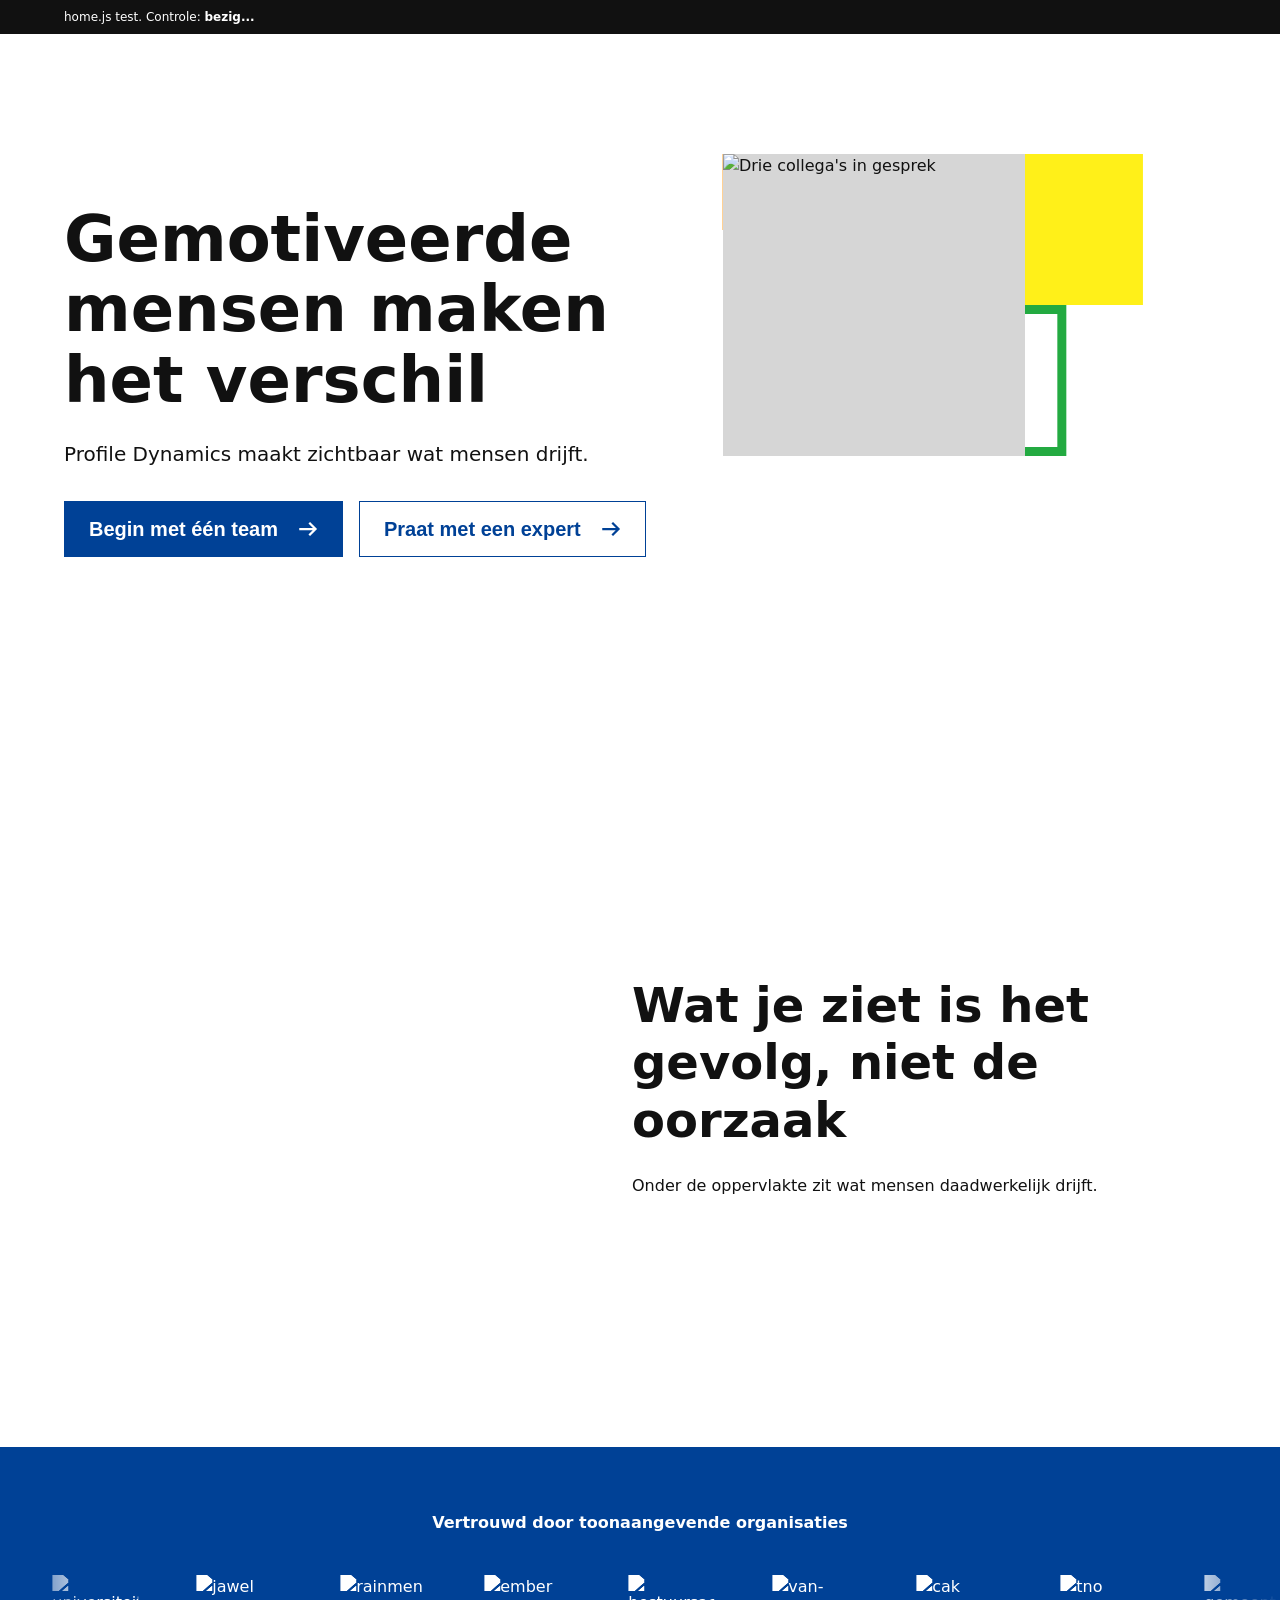
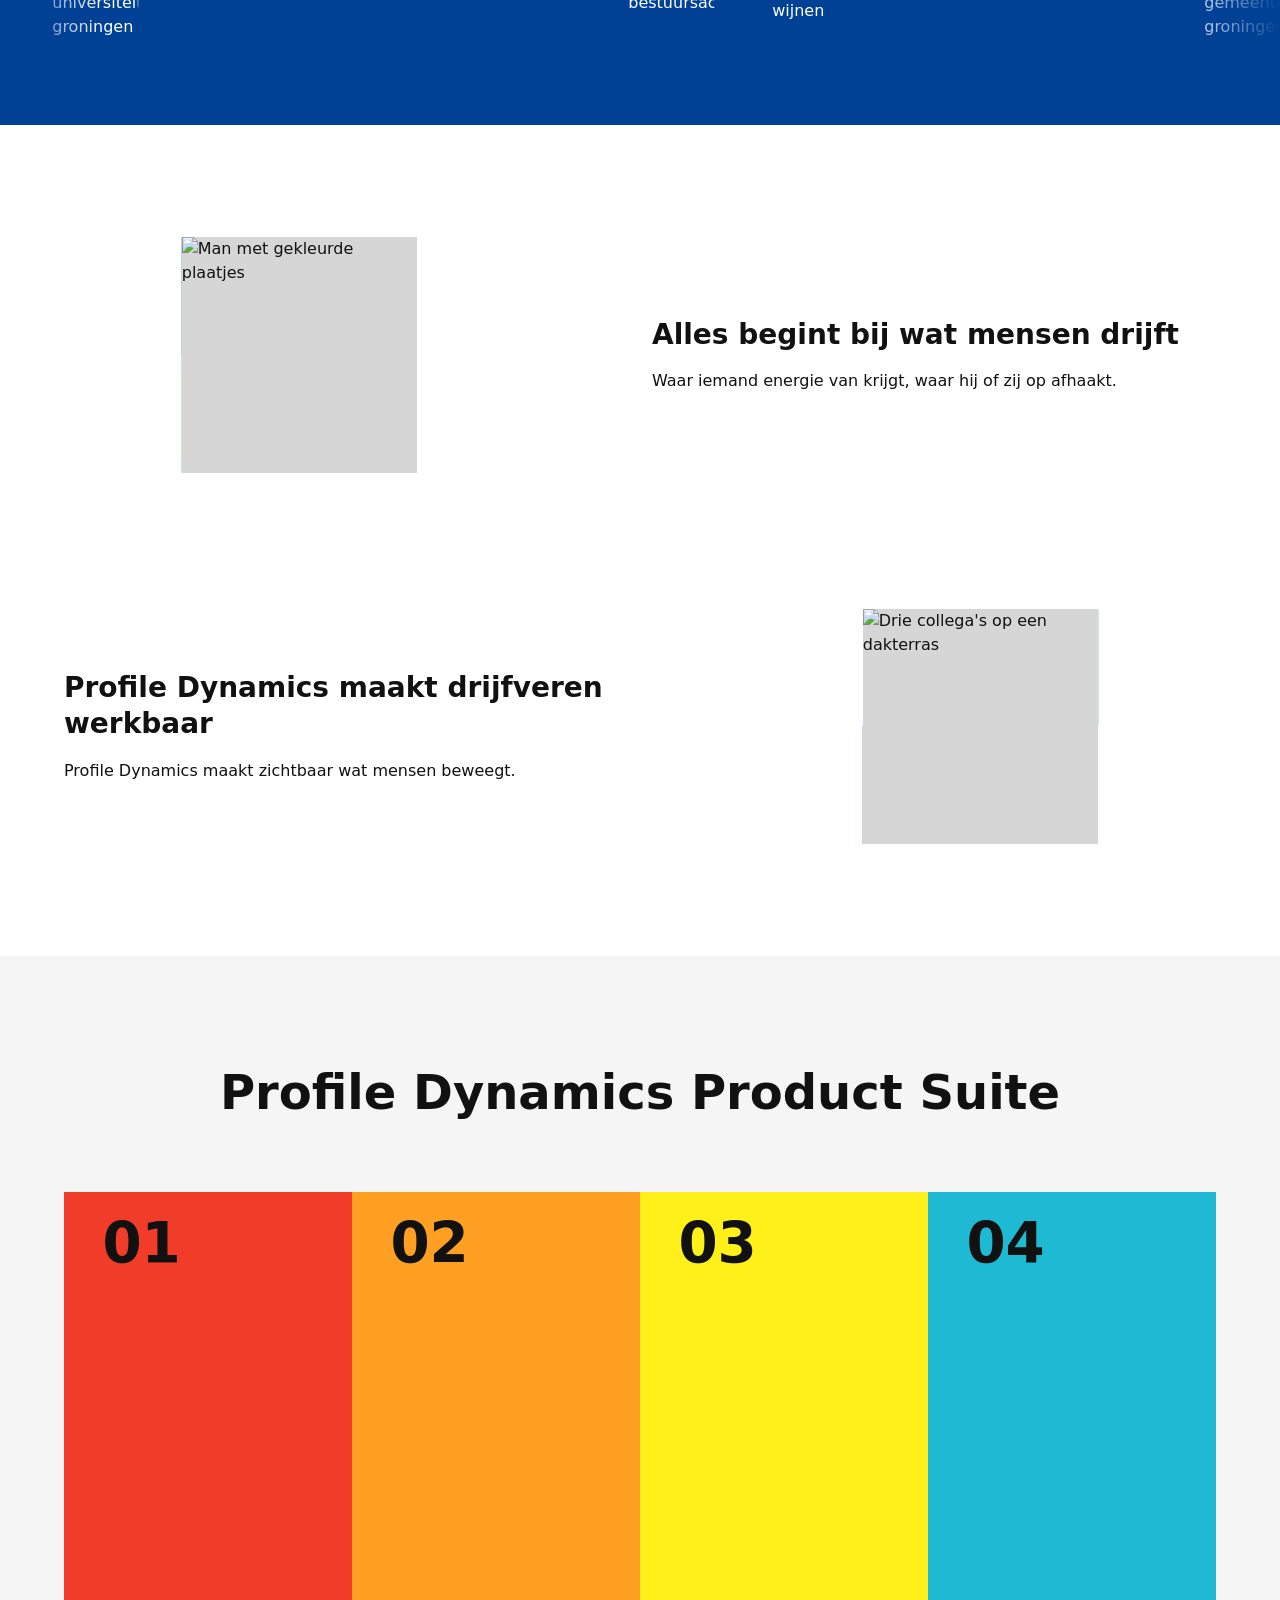
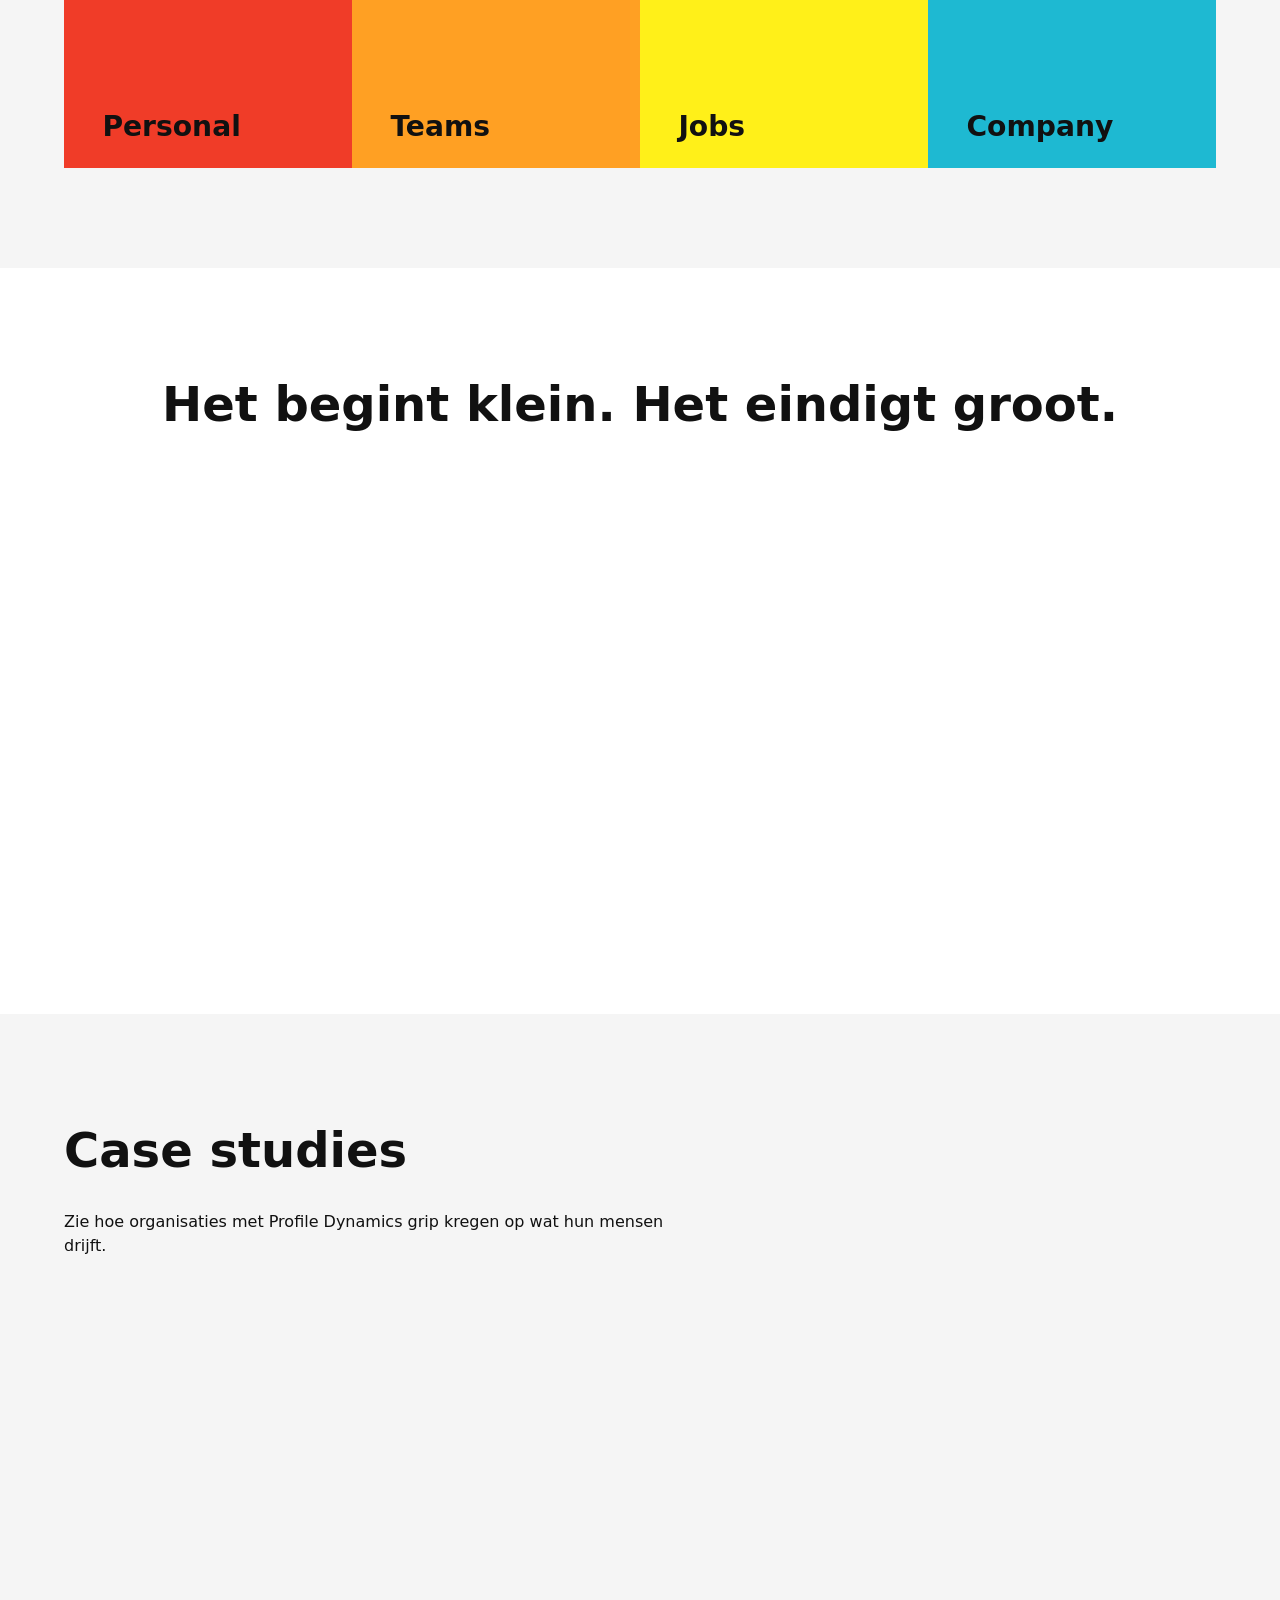
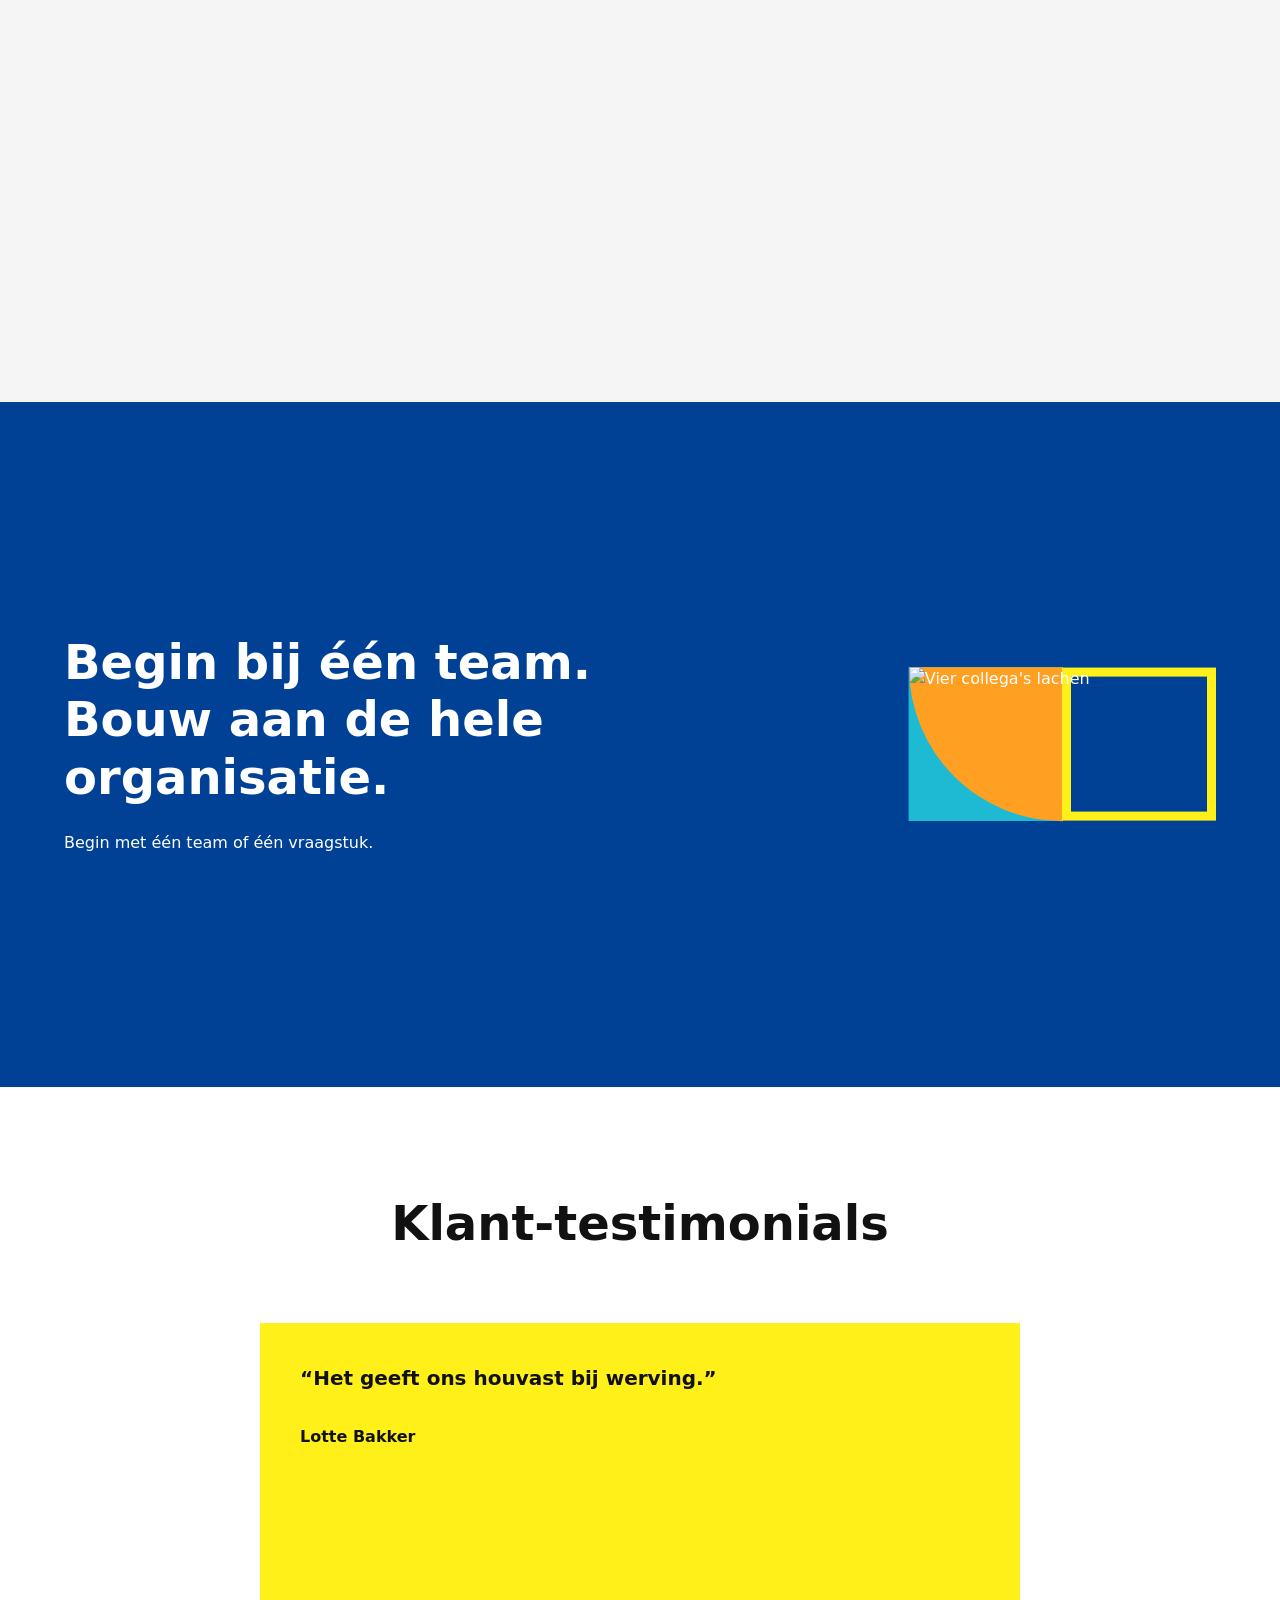
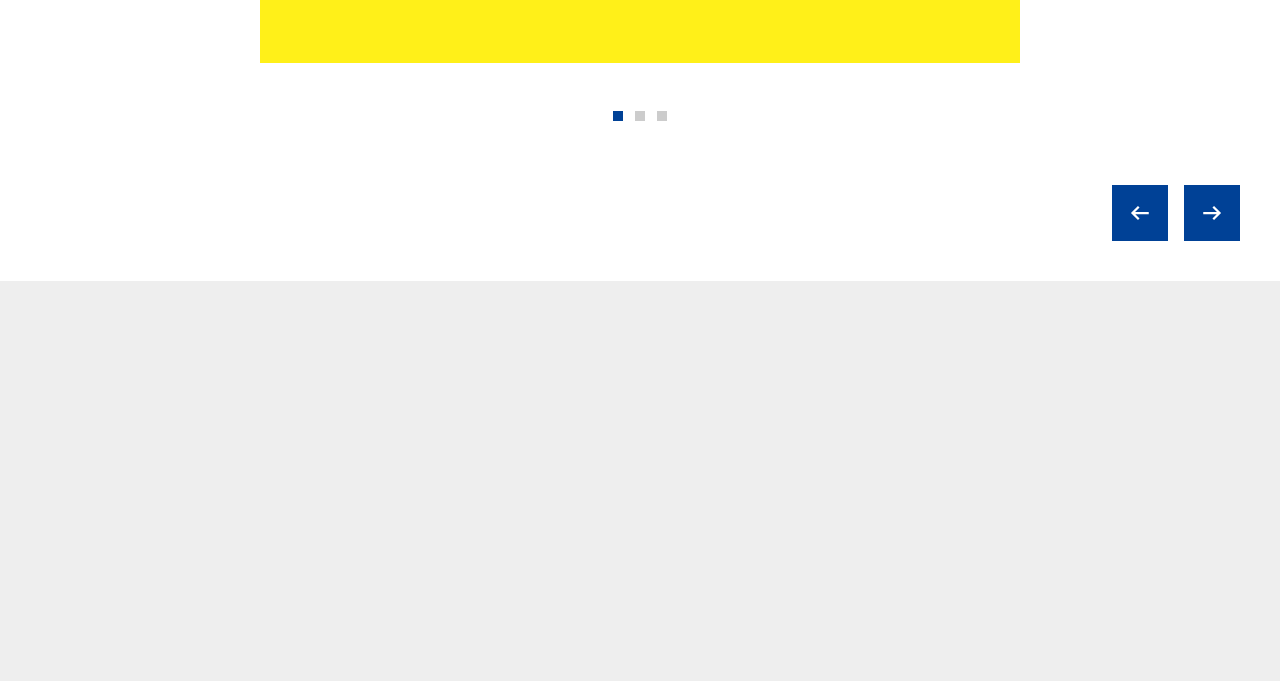
==== test/home.html @ 772110f0 "Homepage-code home-v1.0.0: lader home.js en modules voor home-nieuw" ====
<!doctype html>
<html lang="nl" class="w-mod-js">
<head>
<meta charset="utf-8">
<meta name="viewport" content="width=device-width, initial-scale=1">
<link rel="icon" href="data:,">
<title>home.js test</title>
<!-- Beelden en letters uit de projectmap (design/homepage): serveer de projectmap, niet alleen site-code (zie README) -->
<link rel="stylesheet" href="../../design/homepage/fonts/fonts.css">
<style>
  /* Nabootsing van de Webflow-classes in hun eindstand: geen transities, geen hover-animaties; alleen de hover-kleur van de knoppen */
  :root { --color--brand--blue:#004196; --color--brand--light-blue:#1EB9D2; --color--brand--red:#F03C28; --color--brand--green:#23AA41; --color--brand--yellow:#FFF019; --color--brand--orange:#FFA023; --color--brand--purple:#87288C; --color--brand--grey:#F5F5F5; }
  * { box-sizing: border-box; }
  body { margin: 0; font-family: 'Montserrat', system-ui, sans-serif; font-size: 16px; line-height: 1.5; color: #111; }
  h1, h2, h3, p { margin: 0; }
  a { color: inherit; text-decoration: none; }
  section { position: relative; }
  .wrap { max-width: 1440px; margin: 0 auto; padding: 0 64px; }
  .note { padding: 8px 64px; background: #111; color: #fff; font-size: 12px; }
  #result { font-weight: 700; }
  /* Button - Pijl */
  .btn { position: relative; isolation: isolate; overflow: hidden; display: inline-flex; align-items: center; gap: 1em; white-space: nowrap; border: 1px solid var(--color--brand--blue); font: 600 20px/1.5 'Montserrat', sans-serif; padding: 12px 24px; color: var(--color--brand--blue); cursor: pointer; background: none; }
  .btn-s { font-size: 14px; padding: 10px 20px; }
  .btn-fill { position: absolute; inset: 0; z-index: -1; background: var(--color--brand--blue); opacity: 0; }
  .btn-f { color: #fff; } .btn-f .btn-fill { opacity: 1; }
  .btn-icon { width: 1em; height: 1em; flex: none; }
  /* Element - Pijlknoppen */
  .arrows { display: flex; gap: 16px; }
  .arrow { position: relative; isolation: isolate; overflow: hidden; width: 56px; height: 56px; border: 0; padding: 0; display: grid; place-items: center; background: var(--color--brand--blue); color: #fff; cursor: pointer; }
  .arrow .btn-icon { width: 20px; height: 20px; }
  /* Hero */
  .hero-in { display: flex; align-items: center; gap: 72px; padding: 120px 64px; max-width: 1440px; margin: 0 auto; }
  .hero-content { flex: 1 1 0; max-width: 670px; }
  .hero-content h1 { font-size: 64px; line-height: 1.1; margin-bottom: 24px; }
  .hero-content p { font-size: 20px; margin-bottom: 32px; }
  .hero-btns { display: flex; gap: 16px; }
  .hc { --u: clamp(108px, 11.8vw, 170px); position: relative; flex: none; width: calc(var(--u) * 3); height: calc(var(--u) * 3); margin: 0 40px 0 auto; }
  .hp { position: absolute; left: 0; top: 0; width: 66.6667%; height: 66.6667%; z-index: 2; overflow: hidden; background: #d6d6d6; }
  .hp img { position: absolute; inset: 0; width: 100%; height: 100%; object-fit: cover; }
  .hb { position: absolute; width: 33.3333%; height: 33.3333%; z-index: 1; }
  .hb-y { left: 66.6667%; top: 0; background: var(--color--brand--yellow); }
  .hb-g { left: 66.6667%; top: 33.3333%; border: 9px solid var(--color--brand--green); }
  .hb-p { left: 0; top: 66.6667%; background: var(--color--brand--purple); border-radius: 0 0 0 100%; transform-origin: 100% 0; }
  .hb-o { left: -16.6667%; top: 0; width: 16.6667%; height: 16.6667%; background: var(--color--brand--orange); }
  /* Probleem */
  .problem-in { display: grid; grid-template-columns: 480px minmax(0, 1fr); gap: 88px; padding: 120px 64px; align-items: center; max-width: 1440px; margin: 0 auto; }
  .problem h2 { font-size: 48px; line-height: 1.2; margin-bottom: 24px; }
  .pt { order: -1; display: grid; grid-template-columns: repeat(2, minmax(0, 1fr)); }
  .tile { aspect-ratio: 1 / 1; padding: 24px 22px; font-size: 20px; font-weight: 700; }
  /* Logo's */
  .logos { background: var(--color--brand--blue); color: #fff; padding: 64px 0; }
  .logos h2 { font-size: 16px; text-align: center; margin-bottom: 40px; }
  .marquee { display: flex; overflow: hidden; }
  .mset { display: flex; flex: none; align-items: center; gap: 58px; padding-right: 58px; }
  .mlogo { display: block; width: 86px; height: 86px; object-fit: contain; filter: brightness(0) invert(1); }
  /* Drijfveren */
  .pin { padding: 112px 0; }
  .scene + .scene { margin-top: 136px; }
  .inner { max-width: 1440px; margin: 0 auto; display: grid; grid-template-columns: 1fr 1fr; gap: 24px; align-items: center; padding: 0 64px; }
  .scene-rev .copy { order: -1; } .scene-rev .comp { justify-self: end; }
  .copy h2 { font-size: 28px; line-height: 1.3; margin-bottom: 16px; }
  .comp { --u: clamp(100px, 9.2vw, 132px); position: relative; width: calc(var(--u) * 4); height: calc(var(--u) * 2); }
  .photo { position: absolute; z-index: 2; left: var(--u); top: 0; width: calc(var(--u) * 2); height: calc(var(--u) * 2); overflow: hidden; background: #d6d6d6; }
  .photo img { display: block; width: 100%; height: 100%; object-fit: cover; }
  .blk { position: absolute; z-index: 1; width: var(--u); height: var(--u); }
  .blk svg { display: block; width: 100%; height: 100%; overflow: visible; }
  .a1 { left: 0; top: 0; border: 9px solid var(--color--brand--blue); }
  .a2 { left: 0; top: var(--u); background: var(--color--brand--green); border-radius: 0 0 0 100%; transform-origin: 100% 0; }
  .a3 { left: calc(var(--u) * 3); top: var(--u); background: var(--color--brand--red); border-radius: 0 0 100% 0; transform-origin: 0 0; }
  .b1 { left: calc(var(--u) * 3); top: 0; background: var(--color--brand--light-blue); }
  .b2 { left: calc(var(--u) * 3); top: var(--u); transform-origin: 0 100%; }
  .b3 { left: 0; top: var(--u); background: var(--color--brand--purple); }
  /* Element - Zegel */
  .seal { position: absolute; z-index: 3; width: var(--u); aspect-ratio: 1 / 1; pointer-events: none; }
  .seal img { position: absolute; inset: 0; width: 100%; height: 100%; display: block; }
  .seal-b { left: calc(var(--u) * -.55); top: calc(var(--u) * .25); }
  /* Product Suite */
  .ps { background: var(--color--brand--grey); }
  .ps-in { padding: 100px 64px; max-width: 1440px; margin: 0 auto; }
  .ps h2 { font-size: 48px; text-align: center; margin-bottom: 64px; }
  .ps-stack { display: flex; width: 100%; aspect-ratio: 2 / 1; }
  .ps-panel { --pad: clamp(24px, 3vw, 40px); position: relative; flex: 1 1 0%; min-width: 0; overflow: hidden; cursor: pointer; }
  .ps-num { position: absolute; z-index: 2; top: 24px; left: var(--pad); white-space: nowrap; font-size: clamp(40px, 4.4vw, 64px); line-height: 1; font-weight: 700; }
  .ps-label { position: absolute; left: var(--pad); bottom: 24px; font-size: clamp(22px, 2.2vw, 32px); line-height: 1.2; font-weight: 700; white-space: nowrap; }
  .ps-v { writing-mode: vertical-rl; transform: rotate(180deg); }
  .ps-detail { position: absolute; inset: 0 0 0 16px; background: #fff; overflow: hidden; }
  .ps-dt { width: min(520px, 60vw); padding: calc(24px + clamp(40px, 4.4vw, 64px) + 24px) 36px 32px calc(var(--pad) - 6px); }
  .ps-dt h3 { font-size: clamp(22px, 2.2vw, 32px); font-weight: 700; margin-bottom: 14px; }
  .ps-dt ul { margin: 20px 0 24px; padding-left: 20px; }
  .ps-ill { position: absolute; right: var(--pad); bottom: 32px; height: calc(68% * var(--r)); width: auto; }
  .c-red { background: var(--color--brand--red); } .c-orange { background: var(--color--brand--orange); } .c-yellow { background: var(--color--brand--yellow); } .c-lb { background: var(--color--brand--light-blue); }
  /* Groei */
  .growth-in { padding: 100px 64px; text-align: center; max-width: 1440px; margin: 0 auto; }
  .growth h2 { font-size: 48px; margin-bottom: 64px; }
  .gc { --u: min(115px, 8vw); position: relative; width: calc(var(--u) * 7.5); height: calc(var(--u) * 4); margin: 0 auto; }
  .gp { position: absolute; z-index: 5; left: calc(var(--u) * 3.5); top: 0; width: calc(var(--u) * 4); height: calc(var(--u) * 4); overflow: hidden; background: #d6d6d6; }
  .gp img { display: block; width: 100%; height: 100%; object-fit: cover; }
  .gb { position: absolute; transform-origin: 0 100%; }
  .gb svg { display: block; width: 100%; height: 100%; overflow: visible; }
  .g-turq { z-index: 3; left: calc(var(--u) * 1.5); top: calc(var(--u) * 2); width: calc(var(--u) * 2); height: calc(var(--u) * 2); background: var(--color--brand--light-blue); }
  .g-oq { z-index: 2; left: calc(var(--u) * 1.5); top: 0; width: calc(var(--u) * 2); height: calc(var(--u) * 2); transform-origin: 100% 100%; }
  .g-red { z-index: 4; left: calc(var(--u) * .5); top: calc(var(--u) * 2); width: var(--u); height: var(--u); background: var(--color--brand--red); border-radius: 0 0 100% 0; }
  .g-pur { z-index: 5; left: calc(var(--u) * .5); top: calc(var(--u) * 3); width: var(--u); height: var(--u); background: var(--color--brand--purple); }
  .g-yel { z-index: 6; left: 0; top: calc(var(--u) * 3.5); width: calc(var(--u) * .5); height: calc(var(--u) * .5); background: var(--color--brand--yellow); }
  /* Case studies */
  .cs { background: var(--color--brand--grey); overflow: hidden; }
  .cs-in { padding: 100px 64px 0; max-width: 1440px; margin: 0 auto; }
  .cs h2 { font-size: 48px; margin-bottom: 24px; }
  .cs-intro { margin-bottom: 48px; max-width: 640px; }
  .cg { height: 696px; margin: 0 calc(50% - 50vw); overflow: hidden; position: relative; }
  .cg-hint { position: absolute; left: 64px; bottom: 16px; z-index: 2; margin: 0; padding: 8px 12px; background: #fff; font-size: 12px; font-weight: 600; text-transform: uppercase; }
  .cs-list { display: none; }
  .cg-tile { position: relative; display: block; width: 300px; height: 300px; overflow: hidden; background: #d6d6d6; }
  .cg-tile img { position: absolute; inset: 0; width: 100%; height: 100%; object-fit: cover; }
  .cg-over { position: absolute; inset: 0; display: flex; flex-direction: column; justify-content: flex-end; gap: 6px; padding: 20px; background: linear-gradient(to top, rgba(0,0,0,.72), rgba(0,0,0,.05) 70%); color: #fff; opacity: 0; }
  .cg-tag { font-size: 12px; font-weight: 700; text-transform: uppercase; opacity: .8; }
  .cg-title { font-size: 18px; line-height: 1.3; font-weight: 700; }
  .cd-bg { position: fixed; inset: 0; z-index: 99; background: rgba(0,0,0,.6); }
  .cd { position: fixed; z-index: 100; left: 50%; top: 50%; transform: translate(-50%, -50%); width: min(1240px, calc(100% - 96px)); max-height: calc(100svh - 96px); overflow-y: auto; overscroll-behavior: contain; background: var(--color--brand--grey); padding-bottom: 48px; }
  .cd-in { --u: clamp(120px, 11vw, 160px); display: grid; grid-template-columns: minmax(0, 1fr) calc(var(--u) * 3); gap: 64px; align-items: center; padding: 88px 64px 40px; }
  .cd h3 { font-size: 48px; line-height: 1.2; margin: 8px 0; }
  .cd-tag { display: inline-block; padding: 4px 8px; background: #fff; font-size: 12px; font-weight: 700; }
  .cd-org { font-size: 14px; font-weight: 600; color: #6b6b6b; margin-bottom: 24px; }
  .cd-text { margin-bottom: 32px; }
  .cd-facts { margin: 0; display: grid; gap: 20px; }
  .cd-facts dt { font-size: 12px; font-weight: 700; text-transform: uppercase; color: var(--color--brand--blue); }
  .cd-facts dd { margin: 0; }
  .cd-gallery { position: relative; width: calc(var(--u) * 3); height: calc(var(--u) * 3); }
  .cd-slides { position: absolute; left: 0; top: 0; z-index: 2; width: calc(var(--u) * 2); height: calc(var(--u) * 2); background: #d6d6d6; overflow: hidden; }
  .cd-b { position: absolute; z-index: 1; width: var(--u); height: var(--u); }
  .cd-b1 { left: calc(var(--u) * 2); top: 0; background: var(--color--brand--yellow); }
  .cd-b2 { left: calc(var(--u) * 2); top: var(--u); border: 9px solid var(--color--brand--green); }
  .cd-b3 { left: 0; top: calc(var(--u) * 2); background: var(--color--brand--purple); border-radius: 0 0 0 100%; transform-origin: 100% 0; }
  .cd-close { position: absolute; right: 24px; top: 24px; z-index: 3; }
  .cd-foot { display: flex; justify-content: flex-end; align-items: center; gap: 16px; padding: 0 64px; }
  .cd-num { font-size: 14px; font-weight: 600; }
  /* CTA */
  .cta { background: var(--color--brand--blue); color: #fff; }
  .cta-in { padding: 112px 64px; display: grid; grid-template-columns: 1fr 1fr; gap: 80px; align-items: center; max-width: 1440px; margin: 0 auto; }
  .cta h2 { font-size: 48px; line-height: 1.2; margin-bottom: 24px; }
  .cc { --u: clamp(110px, 12vw, 170px); position: relative; width: calc(var(--u) * 3); height: calc(var(--u) * 3); margin-left: auto; }
  .cp { position: absolute; left: 33.3333%; top: 33.3333%; width: 66.6667%; height: 66.6667%; z-index: 2; overflow: hidden; }
  .cp img { display: block; width: 100%; height: 100%; object-fit: cover; }
  .cb { position: absolute; width: 33.3333%; height: 33.3333%; z-index: 1; }
  .cb-a { left: 0; top: 33.3333%; background: var(--color--brand--light-blue); }
  .cb-b { left: 33.3333%; top: 0; background: var(--color--brand--orange); border-radius: 100% 0 0 0; transform-origin: 100% 100%; }
  .cb-c { left: 66.6667%; top: 0; border: 9px solid var(--color--brand--yellow); }
  .seal-cta { left: calc(var(--u) * -.45); top: calc(var(--u) * .25); }
  .seal-cta img { filter: brightness(0) invert(1); }
  /* Testimonials */
  .tm-in { padding: 100px 64px 160px; max-width: 1440px; margin: 0 auto; }
  .tm h2 { font-size: 48px; text-align: center; margin-bottom: 64px; }
  .tcards { display: grid; max-width: 760px; margin: 0 auto; }
  .tcard { grid-area: 1 / 1; min-height: 340px; padding: 40px; background: var(--color--brand--yellow); }
  .tcard blockquote { margin: 0 0 32px; font-size: 20px; font-weight: 700; }
  .tdots { display: flex; justify-content: center; gap: 12px; margin-top: 48px; }
  .tdot { width: 10px; height: 10px; background: rgba(0,0,0,.2); color: var(--color--brand--blue); cursor: pointer; }
  .tm .arrows { position: absolute; right: 40px; bottom: 40px; }
  footer { height: 400px; background: #eee; }
  @media (max-width: 991px) {
    .wrap, .note { padding: 0 40px; }
    .hero-in { flex-direction: column; align-items: stretch; gap: 64px; padding: 72px 40px 96px; }
    .hero-content h1 { font-size: 52px; }
    .hc { --u: 140px; margin: 0 auto; }
    .problem-in { grid-template-columns: minmax(0, 1fr); gap: 48px; padding: 96px 40px; }
    .pt { order: 0; grid-template-columns: repeat(4, minmax(0, 1fr)); }
    .tile { font-size: 17px; padding: 20px 18px; }
    .mset { gap: 44px; padding-right: 44px; } .mlogo { width: 72px; height: 72px; }
    .inner { grid-template-columns: minmax(0, 1fr); gap: 40px; padding: 0 40px; }
    .scene-rev .copy { order: 0; } .comp, .scene-rev .comp { --u: 120px; justify-self: center; }
    .ps-in { padding: 96px 40px; }
    .ps-stack { flex-direction: column; aspect-ratio: auto; height: 760px; }
    .ps-num { font-size: 48px; } .ps-label { font-size: 28px; } .ps-v { display: none; }
    .ps-detail { inset: 16px 0 0 0; }
    .ps-dt { width: 60%; padding: calc(36px + 48px) 24px 28px var(--pad); }
    .ps-ill { right: 32px; bottom: 28px; height: calc(62% * var(--r)); }
    .growth-in { padding: 96px 40px; }
    .gc { --u: min(100px, calc((100vw - 80px) / 7.5)); }
    .cs-in { padding: 96px 40px 0; }
    .cd { width: min(720px, calc(100% - 80px)); max-height: calc(100svh - 80px); }
    .cd-in { --u: min(150px, calc((min(720px, 100vw - 80px) - 80px) / 3)); grid-template-columns: minmax(0, 1fr); gap: 40px; padding: 96px 40px 40px; }
    .cd-gallery { order: -1; justify-self: center; }
    .cd h3 { font-size: 40px; }
    .cd-foot { padding: 0 40px; }
    .cta-in { grid-template-columns: minmax(0, 1fr); gap: 72px; padding: 96px 40px; }
    .cc { --u: 140px; margin: 0 auto; }
    .tm-in { padding: 96px 40px 136px; }
  }
  @media (max-width: 767px) {
    .wrap, .note { padding: 0 20px; }
    .btn { font-size: 16px; padding: 12px 20px; }
    .hero-btns { flex-direction: column; }
    .hero-in { padding: 48px 20px 72px; }
    .hero-content h1 { font-size: 40px; }
    .hc { --u: calc((100vw - 40px) / 3.5); }
    .problem-in { padding: 72px 20px; }
    .pt { grid-template-columns: repeat(2, minmax(0, 1fr)); }
    .mset { gap: 36px; padding-right: 36px; } .mlogo { width: 60px; height: 60px; }
    .inner { padding: 0 20px; } .comp, .scene-rev .comp { --u: calc((100vw - 40px) / 4.6); }
    .ps-in { padding: 72px 20px; }
    .ps-stack { height: 780px; }
    .ps-num { font-size: 40px; } .ps-label { font-size: 24px; }
    .ps-dt { width: 100%; padding: calc(36px + 40px) 20px 24px var(--pad); }
    .ps-ill { display: none; }
    .growth-in { padding: 72px 20px; }
    .gc { --u: calc((100vw - 40px) / 7.5); }
    .cs-in { padding: 72px 20px 0; }
    .cg { height: 448px; }
    .cg-tile { width: 200px; height: 200px; }
    .cg-over { opacity: 1; padding: 14px; }
    .cd { width: calc(100% - 24px); max-height: calc(100svh - 24px); }
    .cd-in { --u: calc((100vw - 64px) / 3); gap: 32px; padding: 80px 20px 32px; }
    .cd h3 { font-size: 30px; }
    .cd-foot { padding: 0 20px; }
    .cta-in { padding: 72px 20px; }
    .cc { --u: calc((100vw - 40px) / 3.5); }
    .tm-in { padding: 72px 20px 120px; }
    .tcard { min-height: 0; padding: 28px 24px; }
    .tm .arrows { right: 20px; bottom: 32px; }
  }
</style>
<!-- De css uit docs/code.md voor de embed "CSS - Home" -->
<style>
@media (prefers-reduced-motion: no-preference) {
  html.w-mod-js:not(.wf-design-mode):not([data-p-ready]) :is([data-p-block], [data-p-rise], [data-p-clip], [data-p-product]) { visibility: hidden; animation: p-show 0s 3s forwards; }
}
html.w-mod-js:not(.wf-design-mode):not([data-p-ready]) :is([data-p-photos] img ~ img, [data-p-photos] div ~ div img, [data-p-tcard] ~ [data-p-tcard]) { visibility: hidden; animation: p-show 0s 3s forwards; }
@keyframes p-show { to { visibility: visible; } }
html [data-p-case-modal]:not([data-p-open]), html [data-p-case-backdrop]:not([data-p-open]) { display: none; }
</style>
</head>
<body>
<p class="note">home.js test. Controle: <span id="result">bezig...</span></p>

<section class="hero"><div class="hero-in">
  <div class="hero-content">
    <h1>Gemotiveerde mensen maken het verschil</h1>
    <p>Profile Dynamics maakt zichtbaar wat mensen drijft.</p>
    <div class="hero-btns">
      <a class="btn btn-f" href="#" data-p-btn="true" id="btnF"><span class="btn-fill" data-p-btn-fill></span>Begin met één team<svg class="btn-icon" data-p-btn-icon viewBox="0 0 16 16" fill="none" stroke="currentColor" stroke-width="1.8" aria-hidden="true"><path d="M1 8h13M9 3l5 5-5 5"/></svg></a>
      <a class="btn btn-o" href="#" data-p-btn id="btnO"><span class="btn-fill" data-p-btn-fill></span>Praat met een expert<svg class="btn-icon" data-p-btn-icon viewBox="0 0 16 16" fill="none" stroke="currentColor" stroke-width="1.8" aria-hidden="true"><path d="M1 8h13M9 3l5 5-5 5"/></svg></a>
    </div>
  </div>
  <div class="hc" data-p-reveal id="heroComp">
    <div class="hp" data-p-photos="true">
      <img alt="Drie collega's in gesprek" src="../../design/homepage/assets/img/hero-gesprek-kleur.jpg">
      <img alt="Kok garneert een gerecht" src="../../design/homepage/assets/img/hero-keuken.jpg">
      <img alt="Twee collega's met helm" src="../../design/homepage/assets/img/hero-bouw.jpg">
      <img alt="Technicus aan een printplaat" src="../../design/homepage/assets/img/hero-techniek.jpg">
    </div>
    <div class="hb hb-y" data-p-block data-p-x="-100" data-p-delay="0.15"></div>
    <div class="hb hb-g" data-p-block data-p-x="-100" data-p-delay="0.35"></div>
    <div class="hb hb-p" data-p-block data-p-rot="90" data-p-delay="0.55"></div>
    <div class="hb hb-o" data-p-block data-p-x="100" data-p-delay="0.75"></div>
  </div>
</div></section>

<section class="problem"><div class="problem-in">
  <div><h2>Wat je ziet is het gevolg, niet de oorzaak</h2><p>Onder de oppervlakte zit wat mensen daadwerkelijk drijft.</p></div>
  <div class="pt" data-p-reveal id="tiles">
    <div class="tile" style="background:var(--color--brand--orange)" data-p-rise data-p-delay="0">“Wij kampen met uitval”</div>
    <div class="tile" style="background:var(--color--brand--light-blue)" data-p-rise="true" data-p-delay="0.14">“Mijn team loopt niet”</div>
    <div class="tile" style="background:var(--color--brand--yellow)" data-p-rise data-p-delay="0.28">“Deze manager komt hier niet uit de verf”</div>
    <div class="tile" style="background:var(--color--brand--green)" data-p-rise data-p-delay="0.42">“Er is weerstand tegen verandering”</div>
  </div>
</div></section>

<section class="logos">
  <h2>Vertrouwd door toonaangevende organisaties</h2>
  <div class="marquee" data-p-marquee id="marquee"><div class="mset" id="mset"></div></div>
  <script>
    ['nyenrode', 'universiteit-groningen', 'jawel', 'rainmen', 'ember', 'bestuursacademie', 'van-wijnen', 'cak', 'tno', 'gemeente-groningen'].concat(['nyenrode', 'universiteit-groningen', 'jawel', 'rainmen', 'ember', 'bestuursacademie', 'van-wijnen', 'cak', 'tno', 'gemeente-groningen']).forEach(function (n) {
      document.getElementById('mset').insertAdjacentHTML('beforeend', '<img class="mlogo" src="../../design/homepage/assets/klanten/' + n + '.png" alt="' + n + '" width="256" height="256">');
    });
  </script>
</section>

<section class="pin">
  <div class="scene"><div class="inner" data-p-reveal data-p-group="drivers" id="rowA">
    <div class="comp">
      <div class="photo"><img alt="Man met gekleurde plaatjes" src="../../design/homepage/assets/img/drivers-a-man.jpg"></div>
      <div class="blk a1" data-p-block data-p-x="100" data-p-delay="0.15"></div>
      <div class="blk a2" data-p-block data-p-rot="-90" data-p-delay="0.35"></div>
      <div class="blk a3" data-p-block data-p-rot="90" data-p-delay="0.55"></div>
    </div>
    <div class="copy"><h2>Alles begint bij wat mensen drijft</h2><p>Waar iemand energie van krijgt, waar hij of zij op afhaakt.</p></div>
  </div></div>
  <div class="scene scene-rev"><div class="inner" data-p-reveal data-p-group="drivers" id="rowB">
    <div class="comp">
      <div class="photo"><img alt="Drie collega's op een dakterras" src="../../design/homepage/assets/img/drivers-b-dakterras.jpg"></div>
      <div class="blk b1" data-p-block data-p-x="-100" data-p-delay="0.15"></div>
      <div class="blk b2" data-p-block data-p-rot="-90" data-p-delay="0.35"><svg viewBox="0 0 150 150" aria-hidden="true"><path d="M4.5 4.5A141 141 0 0 1 145.5 145.5H4.5Z" fill="none" stroke="#FFA023" stroke-width="9"/></svg></div>
      <div class="blk b3" data-p-block data-p-x="100" data-p-delay="0.55"></div>
      <div class="seal seal-b" data-p-seal="true" data-p-block="true" data-p-scale="0.7" data-p-fade="true" data-p-delay="0.9" aria-hidden="true" id="sealB"><img data-p-seal-ring src="../../design/homepage/assets/logo/pd-seal-ring.svg" alt=""><img src="../../design/homepage/assets/logo/pd-seal-pd.svg" alt=""></div>
    </div>
    <div class="copy"><h2>Profile Dynamics maakt drijfveren werkbaar</h2><p>Profile Dynamics maakt zichtbaar wat mensen beweegt.</p></div>
  </div></div>
</section>

<section class="ps"><div class="ps-in">
  <h2>Profile Dynamics Product Suite</h2>
  <div class="ps-stack" data-p-products id="stack">
    <div class="ps-panel c-red" data-p-product><span class="ps-num" data-p-product-num>01</span><span class="ps-label" data-p-product-label>Personal</span><span class="ps-label ps-v" data-p-product-vlabel aria-hidden="true">Personal</span>
      <div class="ps-detail" data-p-product-detail><div class="ps-dt"><h3>Personal</h3><p>Begrijp wat mensen persoonlijk drijft.</p><ul><li>Betere gesprekken</li><li>Sterker leiderschap</li></ul><a class="btn btn-f btn-s" href="#" data-p-btn><span class="btn-fill" data-p-btn-fill style="background:var(--color--brand--red)"></span>Meer over Personal<svg class="btn-icon" data-p-btn-icon viewBox="0 0 16 16" fill="none" stroke="currentColor" stroke-width="1.8"><path d="M1 8h13M9 3l5 5-5 5"/></svg></a></div><img class="ps-ill" data-p-product-ill src="../../design/homepage/assets/img/illustratie-personal.webp" alt="" style="--r:.833"></div></div>
    <div class="ps-panel c-orange" data-p-product><span class="ps-num" data-p-product-num>02</span><span class="ps-label" data-p-product-label>Teams</span><span class="ps-label ps-v" data-p-product-vlabel aria-hidden="true">Teams</span>
      <div class="ps-detail" data-p-product-detail><div class="ps-dt"><h3>Teams</h3><p>Zie hoe de drijfveren binnen een team op elkaar inwerken.</p><ul><li>Zicht op samenwerking</li><li>Inzicht in waar het wringt</li></ul></div><img class="ps-ill" data-p-product-ill src="../../design/homepage/assets/img/illustratie-team.webp" alt="" style="--r:.837"></div></div>
    <div class="ps-panel c-yellow" data-p-product><span class="ps-num" data-p-product-num>03</span><span class="ps-label" data-p-product-label>Jobs</span><span class="ps-label ps-v" data-p-product-vlabel aria-hidden="true">Jobs</span>
      <div class="ps-detail" data-p-product-detail><div class="ps-dt"><h3>Jobs</h3><p>Breng in kaart wat een functie echt vraagt.</p><ul><li>Helder wat een functie vraagt</li></ul></div><img class="ps-ill" data-p-product-ill src="../../design/homepage/assets/img/illustratie-job.webp" alt="" style="--r:.824"></div></div>
    <div class="ps-panel c-lb" data-p-product><span class="ps-num" data-p-product-num>04</span><span class="ps-label" data-p-product-label>Company</span><span class="ps-label ps-v" data-p-product-vlabel aria-hidden="true">Company</span>
      <div class="ps-detail" data-p-product-detail><div class="ps-dt"><h3>Company</h3><p>Krijg zicht op de drijfveren in de hele organisatie.</p><ul><li>Basis voor cultuur</li></ul></div><img class="ps-ill" data-p-product-ill src="../../design/homepage/assets/img/illustratie-company.webp" alt="" style="--r:1.12"></div></div>
  </div>
</div></section>

<section class="growth"><div class="growth-in">
  <h2>Het begint klein. Het eindigt groot.</h2>
  <div class="gc" data-p-reveal id="growth">
    <div class="gp" data-p-clip="left" data-p-delay="1.5"><img alt="Lachende vrouw met een document" src="../../design/homepage/assets/img/growth-gesprek.jpg"></div>
    <div class="gb g-turq" data-p-block data-p-scale="0" data-p-delay="0.9"></div>
    <div class="gb g-oq" data-p-block data-p-scale="0" data-p-rot="90" data-p-delay="1.2"><svg viewBox="0 0 100 100" aria-hidden="true"><path d="M98 98H2A96 96 0 0 1 98 2Z" fill="none" stroke="#FFA023" stroke-width="3.9"/></svg></div>
    <div class="gb g-red" data-p-block data-p-scale="0" data-p-delay="0.6"></div>
    <div class="gb g-pur" data-p-block data-p-scale="0" data-p-delay="0.3"></div>
    <div class="gb g-yel" data-p-block data-p-scale="0" data-p-delay="0"></div>
  </div>
</div></section>

<section class="cs" data-p-cases id="cases">
  <div class="cs-in"><h2>Case studies</h2><div class="cs-intro"><p>Zie hoe organisaties met Profile Dynamics grip kregen op wat hun mensen drijft.</p></div></div>
  <div class="cg" data-p-cases-grid id="grid"><p class="cg-hint" data-p-cases-hint>Sleep om te verkennen</p></div>
  <!-- Verborgen CMS-lijst (Webflow: Collection List met display none) -->
  <div class="cs-list" id="csList"></div>
  <script>
    [['hero-keuken', 'hero-techniek', 'drivers-a-man'], ['hero-bouw', 'drivers-b-dakterras', 'drivers-c-kantoor'], ['growth-gesprek', 'hero-gesprek-kleur', 'hero-postits'], ['hero-techniek', 'drivers-a-man', 'hero-keuken'], ['drivers-b-dakterras', 'drivers-c-kantoor', 'hero-bouw'], ['hero-gesprek-kleur', 'hero-postits', 'growth-gesprek'], ['drivers-a-man', 'hero-keuken', 'hero-techniek'], ['drivers-c-kantoor', 'hero-bouw', 'drivers-b-dakterras'], ['hero-postits', 'growth-gesprek', 'hero-gesprek-kleur']].forEach(function (p, i) {
      var n = ('0' + (i + 1)).slice(-2), img = function (f) { return '<img src="../../design/homepage/assets/img/' + f + '.jpg" alt="" loading="lazy">'; };
      document.getElementById('csList').insertAdjacentHTML('beforeend',
        '<div class="w-dyn-item" data-p-case>' +
          '<a class="cg-tile" href="/case-studies/test-' + n + '" data-p-case-tile>' + img(p[0]) + '<span class="cg-over" data-p-case-over><span class="cg-tag">Case study</span><span class="cg-title">Titel van case study ' + n + '</span></span></a>' +
          '<div data-p-case-field="title">Titel van case study ' + n + '</div><div data-p-case-field="tag">Case study</div><div data-p-case-field="org">Organisatie ' + n + ' · Sector</div>' +
          '<div data-p-case-field="text">Concepttekst van case ' + n + '.</div><div data-p-case-field="challenge">Uitdaging van case ' + n + '.</div><div data-p-case-field="approach">Aanpak van case ' + n + '.</div><div data-p-case-field="result">Resultaat van case ' + n + '.</div>' +
          '<div data-p-case-field="photos">' + p.map(img).join('') + '</div>' +
        '</div>');
    });
  </script>
  <div class="cd" data-p-case-modal id="modal">
    <button type="button" class="arrow cd-close" data-p-case-close data-p-btn aria-label="Sluiten"><svg viewBox="0 0 16 16" width="20" height="20" fill="none" stroke="currentColor" stroke-width="1.8"><path d="M2 2l12 12M14 2L2 14"/></svg></button>
    <div class="cd-in">
      <div>
        <span class="cd-tag" data-p-case-field="tag" data-p-rise="16" data-p-delay="0.25"></span>
        <h3 data-p-case-field="title" data-p-rise="16" data-p-delay="0.35"></h3>
        <p class="cd-org" data-p-case-field="org" data-p-rise="16" data-p-delay="0.45"></p>
        <p class="cd-text" data-p-case-field="text" data-p-rise="16" data-p-delay="0.55"></p>
        <dl class="cd-facts" data-p-rise="16" data-p-delay="0.65"><div><dt>Uitdaging</dt><dd data-p-case-field="challenge"></dd></div><div><dt>Aanpak</dt><dd data-p-case-field="approach"></dd></div><div><dt>Resultaat</dt><dd data-p-case-field="result"></dd></div></dl>
      </div>
      <div class="cd-gallery">
        <span class="cd-b cd-b1" data-p-block data-p-x="-100" data-p-delay="0.45"></span><span class="cd-b cd-b2" data-p-block data-p-x="-100" data-p-delay="0.6"></span><span class="cd-b cd-b3" data-p-block data-p-rot="90" data-p-delay="0.75"></span>
        <div class="cd-slides" data-p-case-field="photos"></div>
      </div>
    </div>
    <div class="cd-foot"><span class="cd-num" data-p-case-num></span>
      <div class="arrows">
        <button type="button" class="arrow arrow-prev" data-p-btn data-p-prev aria-label="Vorige case study"><svg class="btn-icon" data-p-btn-icon viewBox="0 0 16 16" fill="none" stroke="currentColor" stroke-width="1.8"><path d="M15 8H2M7 3L2 8l5 5"/></svg></button>
        <button type="button" class="arrow" data-p-btn data-p-next aria-label="Volgende case study"><svg class="btn-icon" data-p-btn-icon viewBox="0 0 16 16" fill="none" stroke="currentColor" stroke-width="1.8"><path d="M1 8h13M9 3l5 5-5 5"/></svg></button>
      </div>
    </div>
  </div>
  <div class="cd-bg" data-p-case-backdrop id="backdrop"></div>
</section>

<section class="cta"><div class="cta-in">
  <div><h2>Begin bij één team. Bouw aan de hele organisatie.</h2><p>Begin met één team of één vraagstuk.</p></div>
  <div class="cc" data-p-reveal id="ctaComp">
    <div class="cp"><img alt="Vier collega's lachen" src="../../design/homepage/assets/img/cta-team.jpg"></div>
    <div class="cb cb-a" data-p-block data-p-x="100" data-p-delay="0.15"></div>
    <div class="cb cb-b" data-p-block data-p-rot="-90" data-p-delay="0.35"></div>
    <div class="cb cb-c" data-p-block data-p-y="100" data-p-delay="0.55"></div>
    <div class="seal seal-cta" data-p-seal data-p-block data-p-scale="0.7" data-p-fade="1" data-p-delay="0.9" aria-hidden="true"><img data-p-seal-ring src="../../design/homepage/assets/logo/pd-seal-ring.svg" alt=""><img src="../../design/homepage/assets/logo/pd-seal-pd.svg" alt=""></div>
  </div>
</div></section>

<section class="tm" data-p-testimonials id="tm"><div class="tm-in">
  <h2>Klant-testimonials</h2>
  <div class="tcards">
    <div class="tcard" data-p-tcard><blockquote>“Het geeft ons houvast bij werving.”</blockquote><b>Lotte Bakker</b></div>
    <div class="tcard" data-p-tcard><blockquote>“Eindelijk hebben we een taal om over motivatie te praten.”</blockquote><b>Sanne de Vries</b></div>
    <div class="tcard" data-p-tcard><blockquote>“De uitkomsten waren herkenbaar en meteen bruikbaar.”</blockquote><b>Mark Jansen</b></div>
  </div>
  <div class="tdots" aria-hidden="true"><i class="tdot" data-p-tdot></i><i class="tdot" data-p-tdot></i></div>
</div>
<div class="arrows">
  <button type="button" class="arrow arrow-prev" data-p-btn data-p-prev aria-label="Vorige testimonial"><svg class="btn-icon" data-p-btn-icon viewBox="0 0 16 16" fill="none" stroke="currentColor" stroke-width="1.8"><path d="M15 8H2M7 3L2 8l5 5"/></svg></button>
  <button type="button" class="arrow" data-p-btn data-p-next aria-label="Volgende testimonial"><svg class="btn-icon" data-p-btn-icon viewBox="0 0 16 16" fill="none" stroke="currentColor" stroke-width="1.8"><path d="M1 8h13M9 3l5 5-5 5"/></svg></button>
</div></section>
<footer></footer>

<!-- Zoals de site-footer: GSAP 3.12.2, ScrollTrigger 3.11.4 en Lenis 1.0.36 met een globale `let lenis` -->
<script src="https://cdnjs.cloudflare.com/ajax/libs/gsap/3.12.2/gsap.min.js"></script>
<script src="https://cdnjs.cloudflare.com/ajax/libs/gsap/3.11.4/ScrollTrigger.min.js"></script>
<script src="https://unpkg.com/@studio-freight/lenis@1.0.36/dist/lenis.min.js"></script>
<script>
  let lenis = new Lenis({ lerp: 0.1, wheelMultiplier: 0.7, gestureOrientation: 'vertical', normalizeWheel: false, smoothTouch: false });
  function raf(time) { lenis.raf(time); requestAnimationFrame(raf); }
  requestAnimationFrame(raf);
  window.__errors = [];
  window.addEventListener('error', function (e) { window.__errors.push(String(e.message)); });
  var realError = console.error;
  console.error = function () { window.__errors.push(String(arguments[0])); realError.apply(console, arguments); };
</script>
<!-- Paginacode zoals in de footer van home-nieuw (lokaal het gewone bestand, op jsDelivr home.min.js) -->
<script type="module">
  import { ready } from '../home/home.js';
  ready.then(function () {
    var ok = document.documentElement.hasAttribute('data-p-ready') && !window.__errors.length;
    document.getElementById('result').textContent = ok ? 'geladen, geen fouten' : 'FOUT: ' + window.__errors.join(' | ');
  });
</script>
</body>
</html>
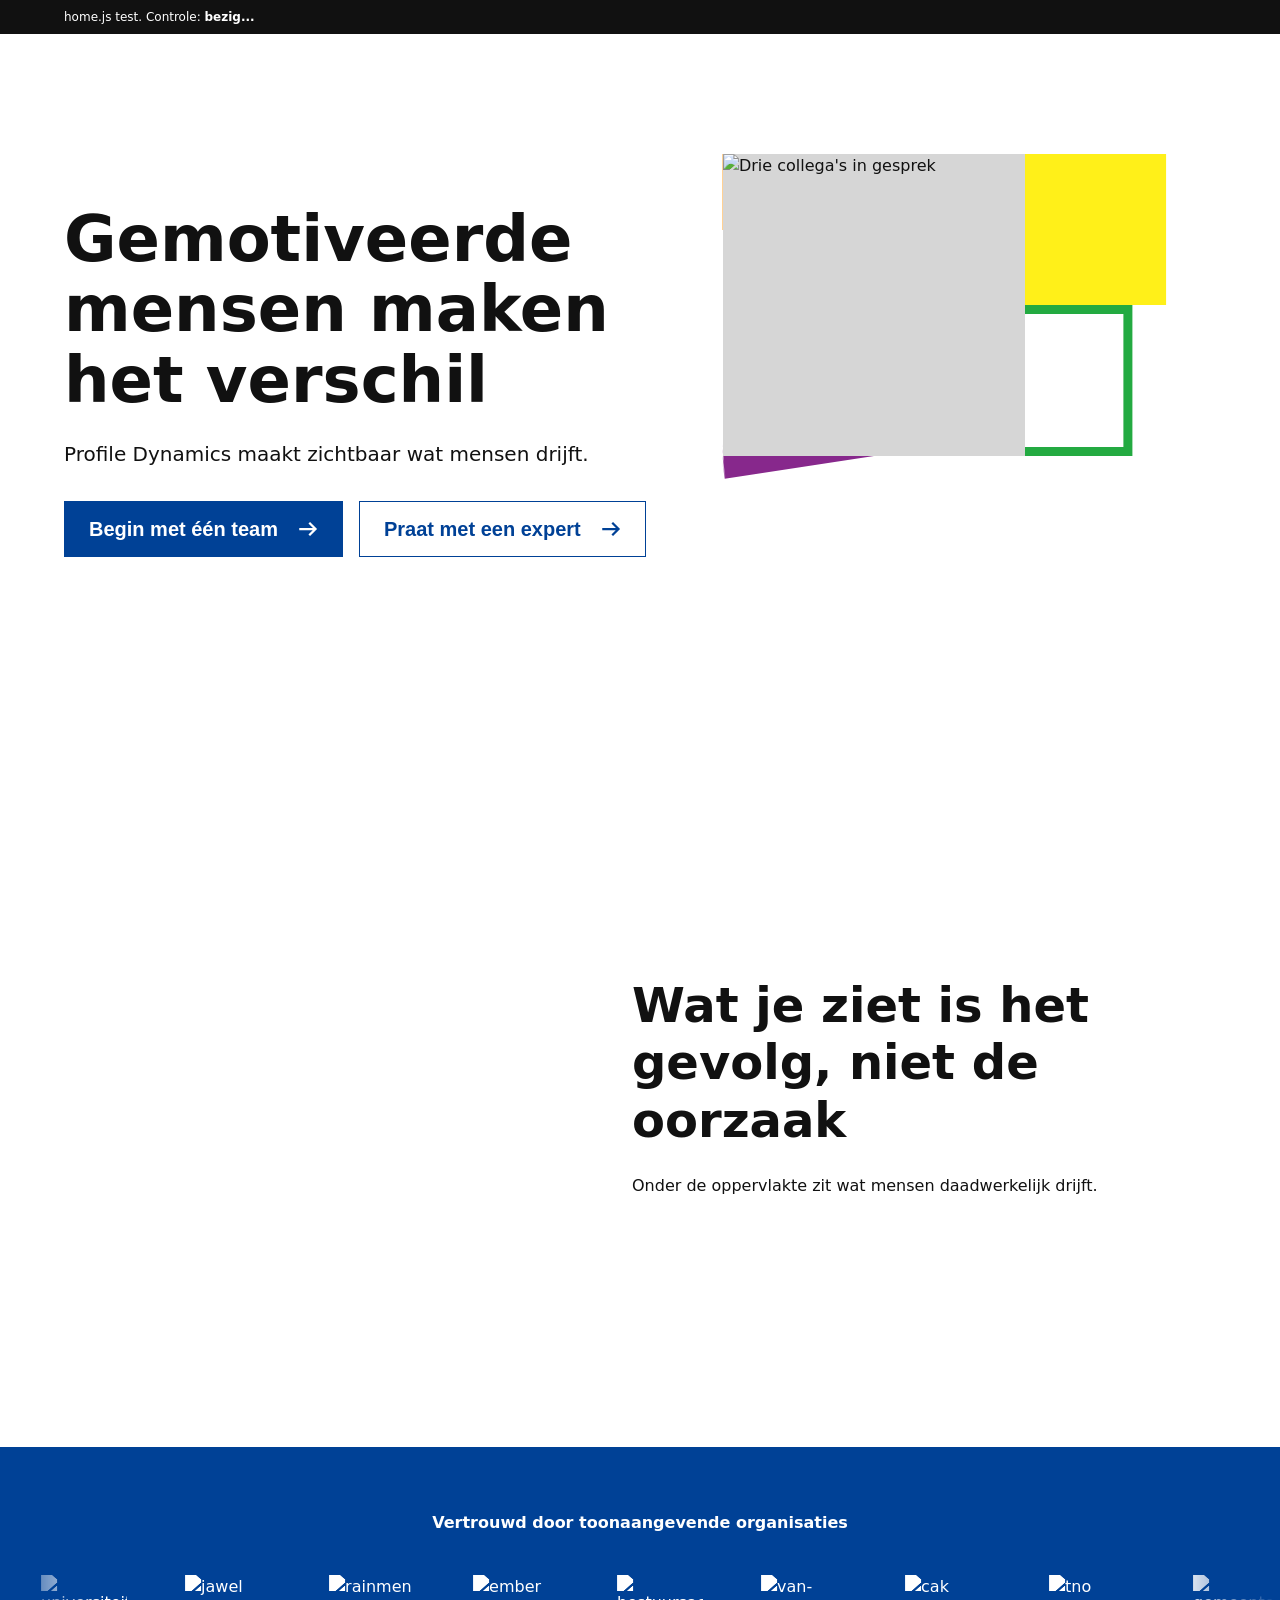
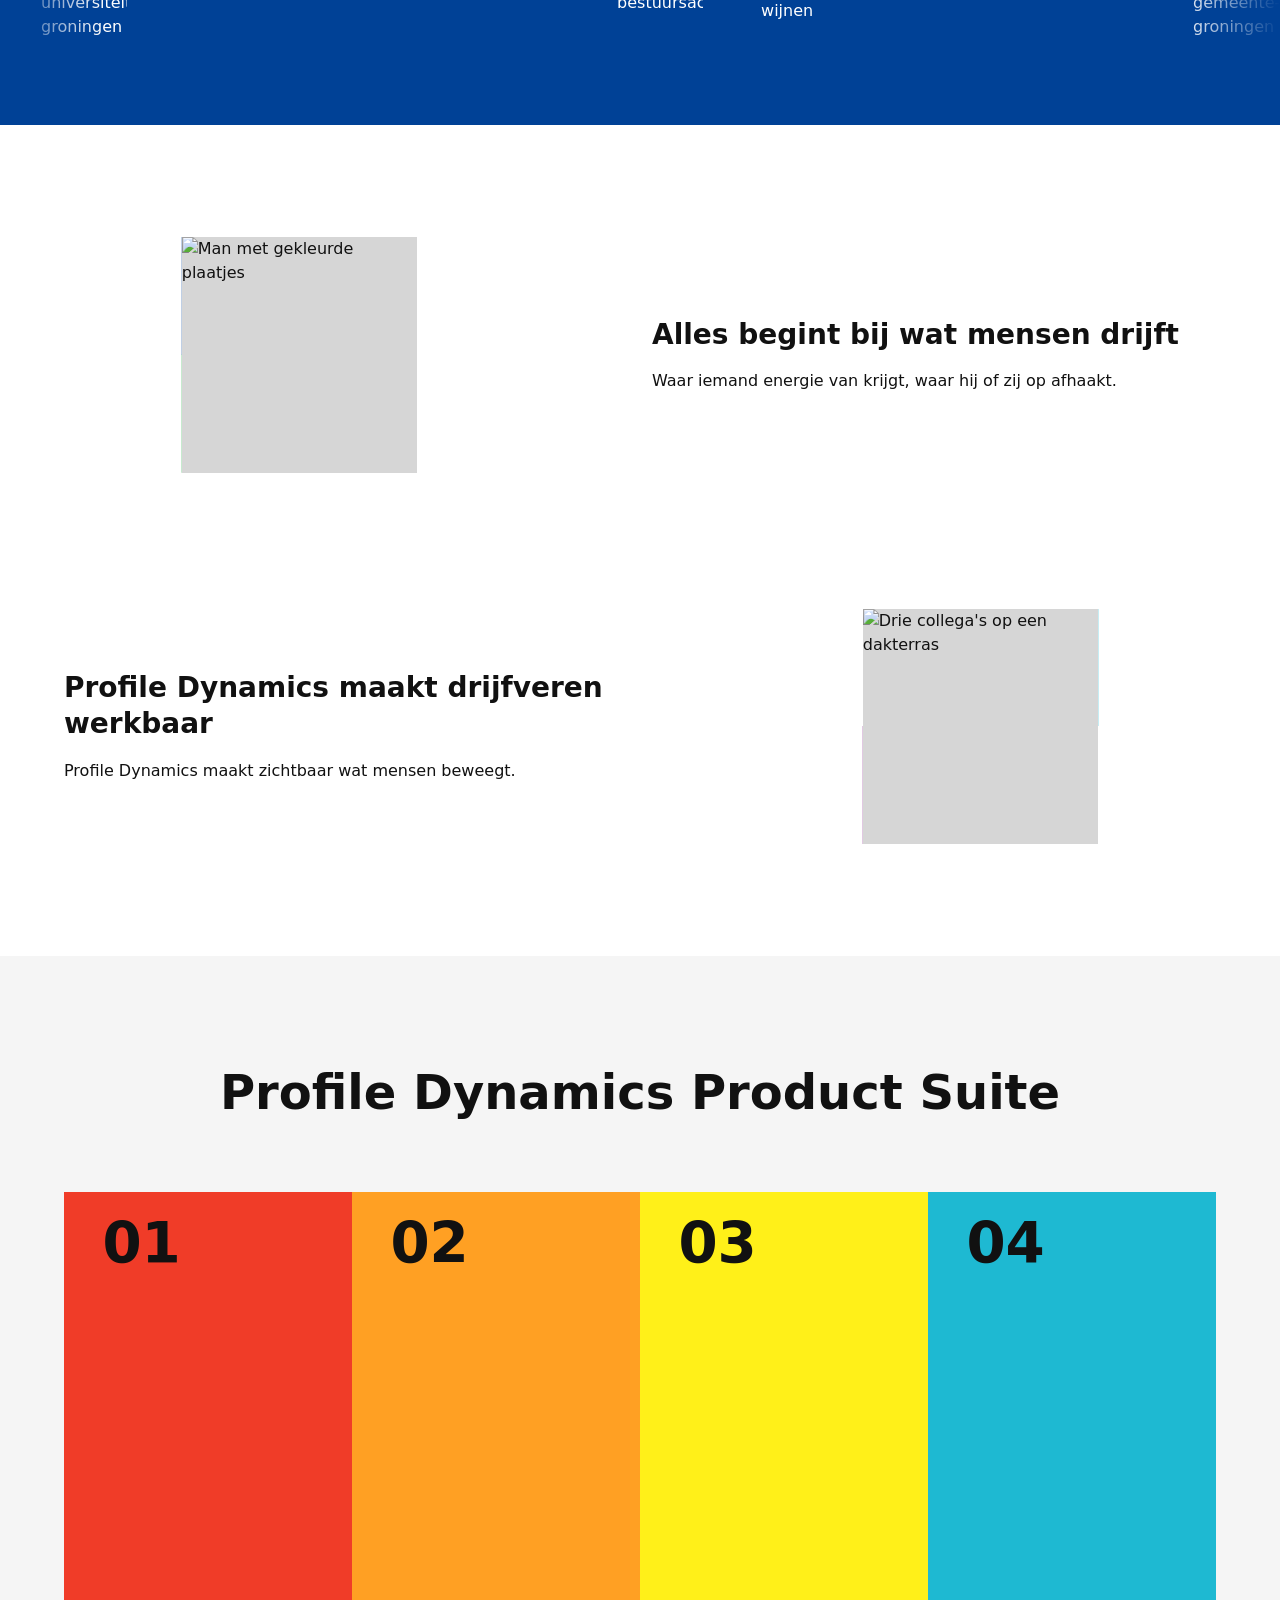
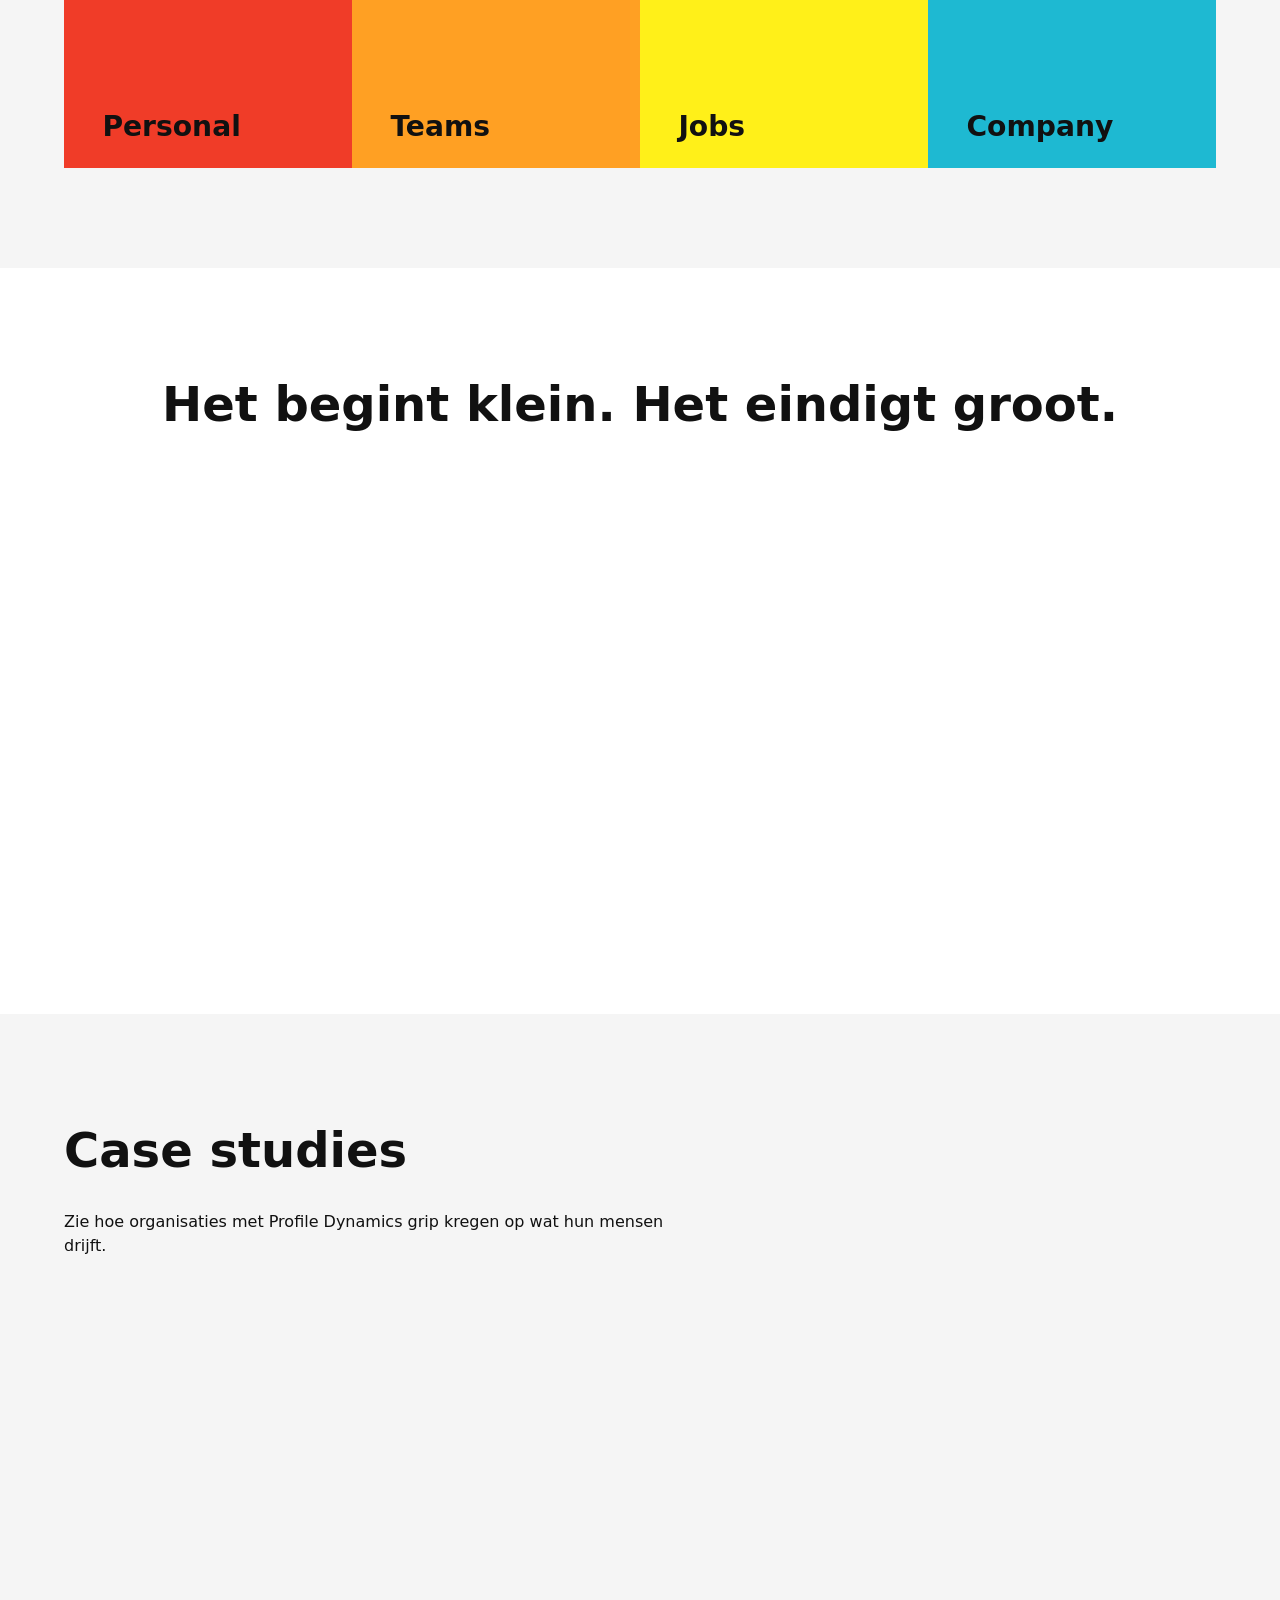
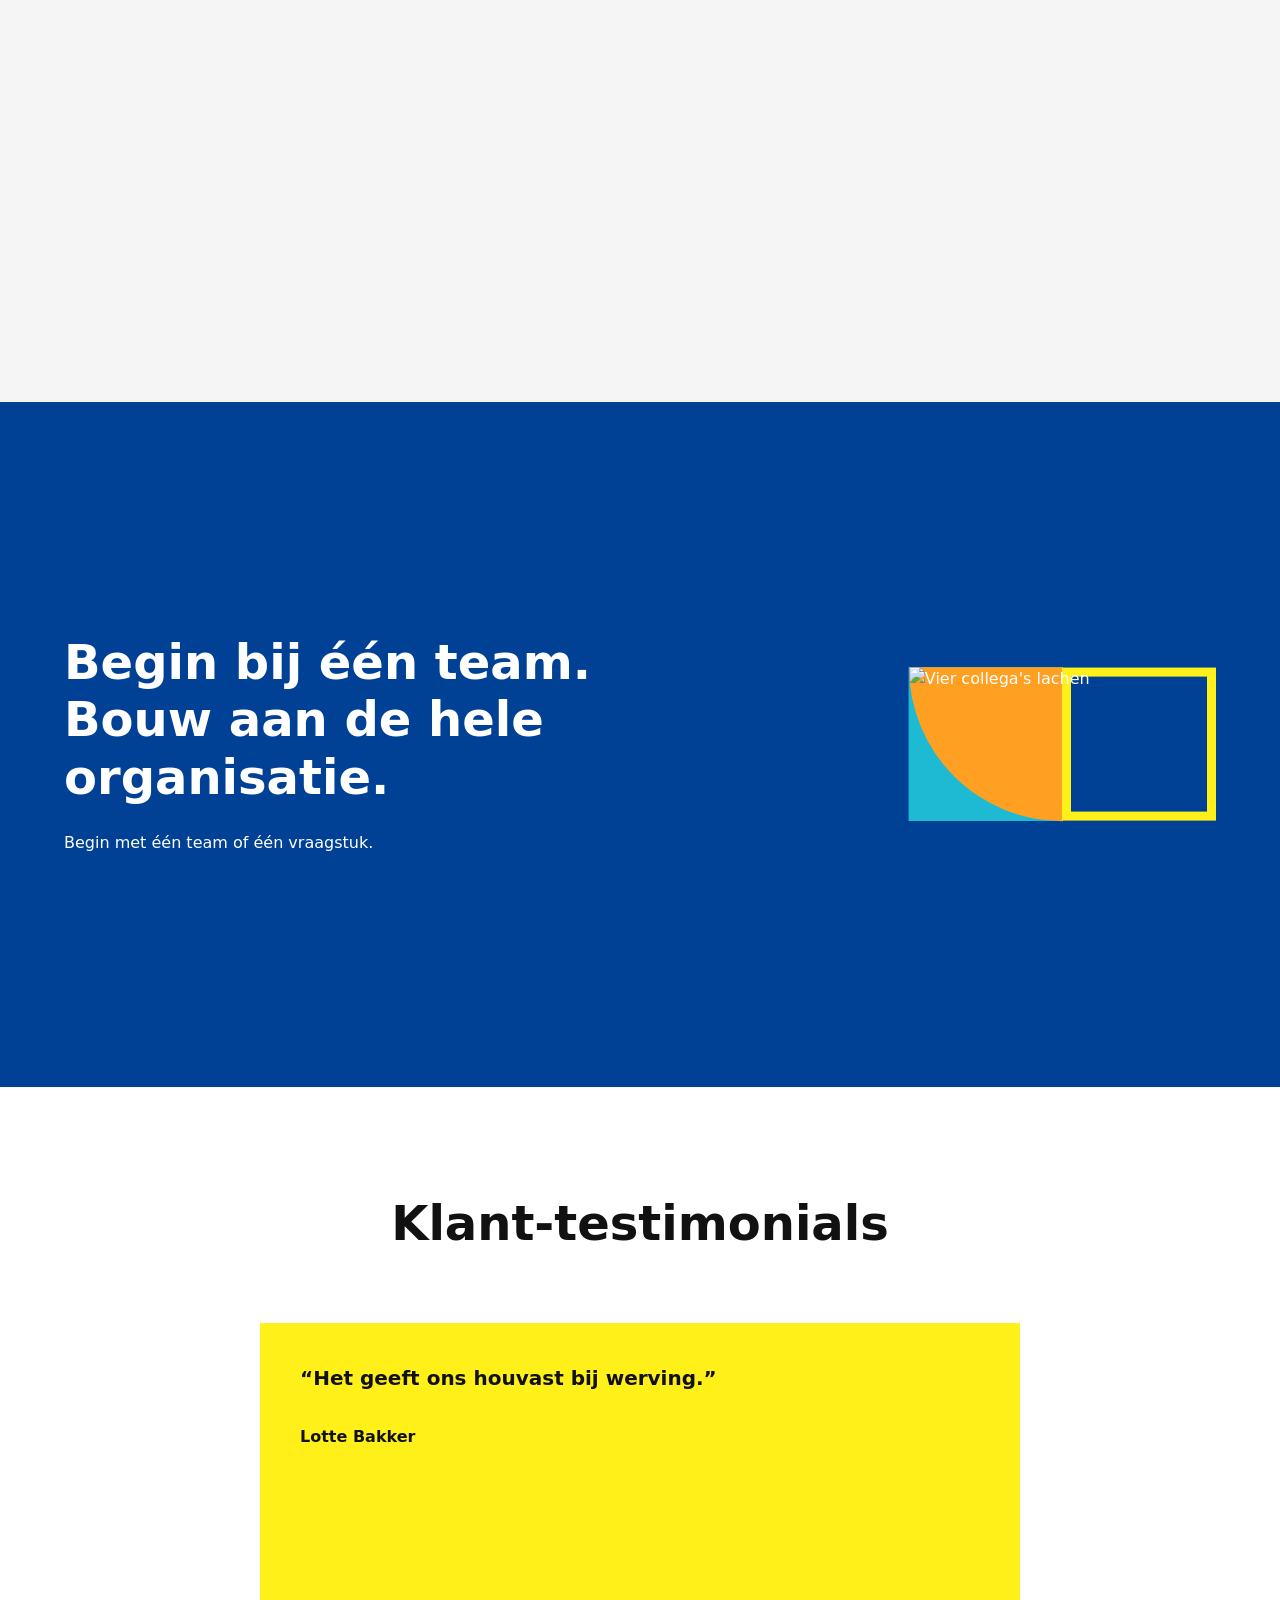
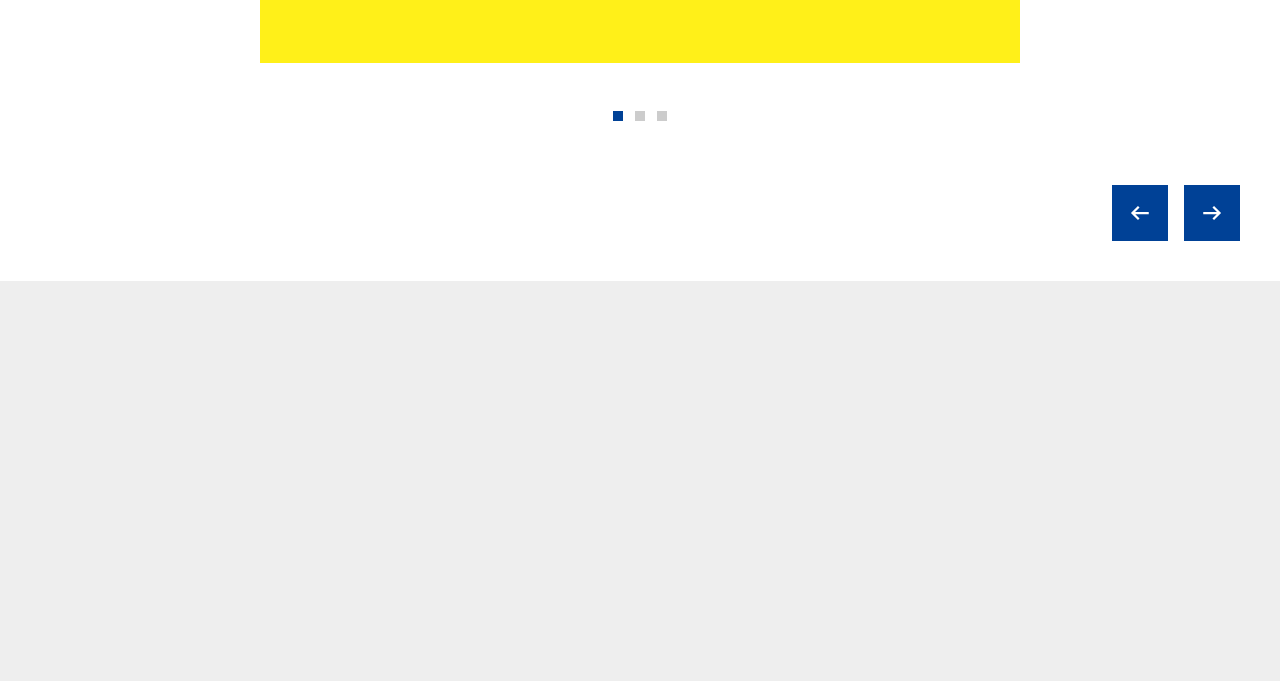
==== commit 6a23abb1: "Homepage-code home-v1.0.1: fixes na review - cases.js: lege of verborgen CMS-beelden (w-dyn-bind-emp" ====
--- a/test/home.html
+++ b/test/home.html
@@ -110,6 +110,8 @@
   .cg { height: 696px; margin: 0 calc(50% - 50vw); overflow: hidden; position: relative; }
   .cg-hint { position: absolute; left: 64px; bottom: 16px; z-index: 2; margin: 0; padding: 8px 12px; background: #fff; font-size: 12px; font-weight: 600; text-transform: uppercase; }
   .cs-list { display: none; }
+  .w-dyn-bind-empty { display: none !important; }
+  .cs-list [data-p-case] > [data-p-case-field] { display: none; }   /* zoals case-studies_fields in Webflow */
   .cg-tile { position: relative; display: block; width: 300px; height: 300px; overflow: hidden; background: #d6d6d6; }
   .cg-tile img { position: absolute; inset: 0; width: 100%; height: 100%; object-fit: cover; }
   .cg-over { position: absolute; inset: 0; display: flex; flex-direction: column; justify-content: flex-end; gap: 6px; padding: 20px; background: linear-gradient(to top, rgba(0,0,0,.72), rgba(0,0,0,.05) 70%); color: #fff; opacity: 0; }
@@ -224,9 +226,21 @@
 @media (prefers-reduced-motion: no-preference) {
   html.w-mod-js:not(.wf-design-mode):not([data-p-ready]) :is([data-p-block], [data-p-rise], [data-p-clip], [data-p-product]) { visibility: hidden; animation: p-show 0s 3s forwards; }
 }
-html.w-mod-js:not(.wf-design-mode):not([data-p-ready]) :is([data-p-photos] img ~ img, [data-p-photos] div ~ div img, [data-p-tcard] ~ [data-p-tcard]) { visibility: hidden; animation: p-show 0s 3s forwards; }
+html.w-mod-js:not(.wf-design-mode):not([data-p-ready]) :is([data-p-photos] img ~ img, [data-p-photos] div ~ div img) { visibility: hidden; animation: p-show 0s 3s forwards; }
 @keyframes p-show { to { visibility: visible; } }
 html [data-p-case-modal]:not([data-p-open]), html [data-p-case-backdrop]:not([data-p-open]) { display: none; }
+/* Zonder code (home-v1.0.1): alleen de eerste testimonial; geen focus op de onzichtbare knoppen van een dichte productbalk */
+html:not(.wf-design-mode):not([data-p-ready]) :is([data-p-tcard] ~ [data-p-tcard], [data-p-product-detail]) { visibility: hidden; }
+/* Case studies zonder code: de CMS-lijst als rij tegels over het lege rastervlak, zijwaarts te scrollen; cases.js verbergt hem als het raster staat */
+html:not(.wf-design-mode) [data-p-cases-list] { display: block; position: relative; z-index: 3; height: 696px; margin: -696px calc(50% - 50vw) 0; overflow-x: auto; }
+html:not(.wf-design-mode) [data-p-cases-list] > * { display: flex; align-items: center; width: max-content; height: 100%; padding: 0 12px; }
+html:not(.wf-design-mode) [data-p-cases-list] [data-p-case] { flex: none; box-sizing: border-box; width: 348px; height: 348px; padding: 24px; }
+html:not(.wf-design-mode) [data-p-cases-list] [data-p-case-over] { opacity: 1; }
+@media screen and (max-width: 767px) {
+  html:not(.wf-design-mode) [data-p-cases-list] { height: 448px; margin-top: -448px; }
+  html:not(.wf-design-mode) [data-p-cases-list] [data-p-case] { width: 224px; height: 224px; padding: 12px; }
+}
+html.w-mod-js:not(.wf-design-mode):not([data-p-ready]) [data-p-cases-list] { visibility: hidden; animation: p-show 0s 3s forwards; }
 </style>
 </head>
 <body>
@@ -327,16 +341,17 @@
   <div class="cs-in"><h2>Case studies</h2><div class="cs-intro"><p>Zie hoe organisaties met Profile Dynamics grip kregen op wat hun mensen drijft.</p></div></div>
   <div class="cg" data-p-cases-grid id="grid"><p class="cg-hint" data-p-cases-hint>Sleep om te verkennen</p></div>
   <!-- Verborgen CMS-lijst (Webflow: Collection List met display none) -->
-  <div class="cs-list" id="csList"></div>
+  <div class="cs-list" id="csList" data-p-cases-list><div role="list"></div></div>
   <script>
     [['hero-keuken', 'hero-techniek', 'drivers-a-man'], ['hero-bouw', 'drivers-b-dakterras', 'drivers-c-kantoor'], ['growth-gesprek', 'hero-gesprek-kleur', 'hero-postits'], ['hero-techniek', 'drivers-a-man', 'hero-keuken'], ['drivers-b-dakterras', 'drivers-c-kantoor', 'hero-bouw'], ['hero-gesprek-kleur', 'hero-postits', 'growth-gesprek'], ['drivers-a-man', 'hero-keuken', 'hero-techniek'], ['drivers-c-kantoor', 'hero-bouw', 'drivers-b-dakterras'], ['hero-postits', 'growth-gesprek', 'hero-gesprek-kleur']].forEach(function (p, i) {
       var n = ('0' + (i + 1)).slice(-2), img = function (f) { return '<img src="../../design/homepage/assets/img/' + f + '.jpg" alt="" loading="lazy">'; };
-      document.getElementById('csList').insertAdjacentHTML('beforeend',
+      document.querySelector('#csList > div').insertAdjacentHTML('beforeend',
         '<div class="w-dyn-item" data-p-case>' +
           '<a class="cg-tile" href="/case-studies/test-' + n + '" data-p-case-tile>' + img(p[0]) + '<span class="cg-over" data-p-case-over><span class="cg-tag">Case study</span><span class="cg-title">Titel van case study ' + n + '</span></span></a>' +
           '<div data-p-case-field="title">Titel van case study ' + n + '</div><div data-p-case-field="tag">Case study</div><div data-p-case-field="org">Organisatie ' + n + ' · Sector</div>' +
           '<div data-p-case-field="text">Concepttekst van case ' + n + '.</div><div data-p-case-field="challenge">Uitdaging van case ' + n + '.</div><div data-p-case-field="approach">Aanpak van case ' + n + '.</div><div data-p-case-field="result">Resultaat van case ' + n + '.</div>' +
-          '<div data-p-case-field="photos">' + p.map(img).join('') + '</div>' +
+          // Foto 4 leeg, zoals Webflow een leeg beeldveld publiceert
+          '<div data-p-case-field="photos">' + p.map(img).join('') + '<img src="../../design/homepage/assets/img/hero-keuken.jpg" alt="" class="w-dyn-bind-empty"></div>' +
         '</div>');
     });
   </script>
